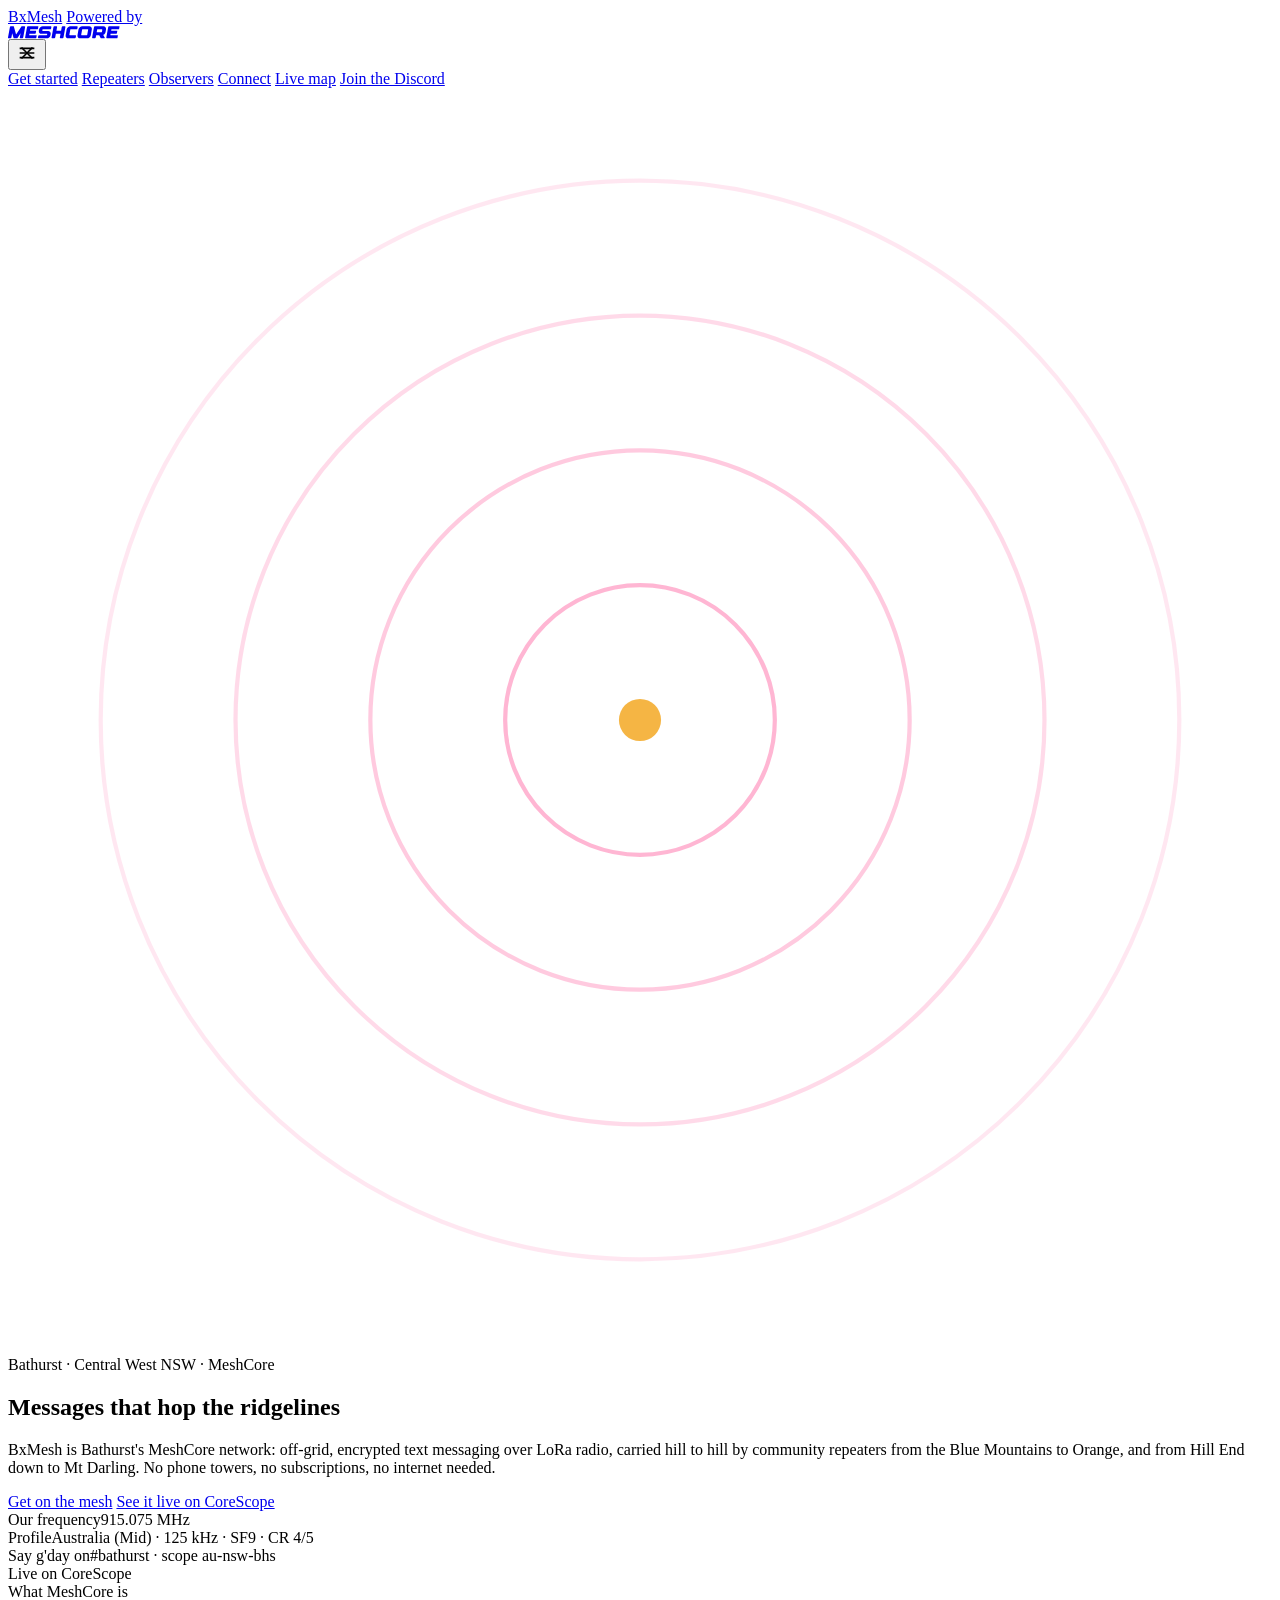
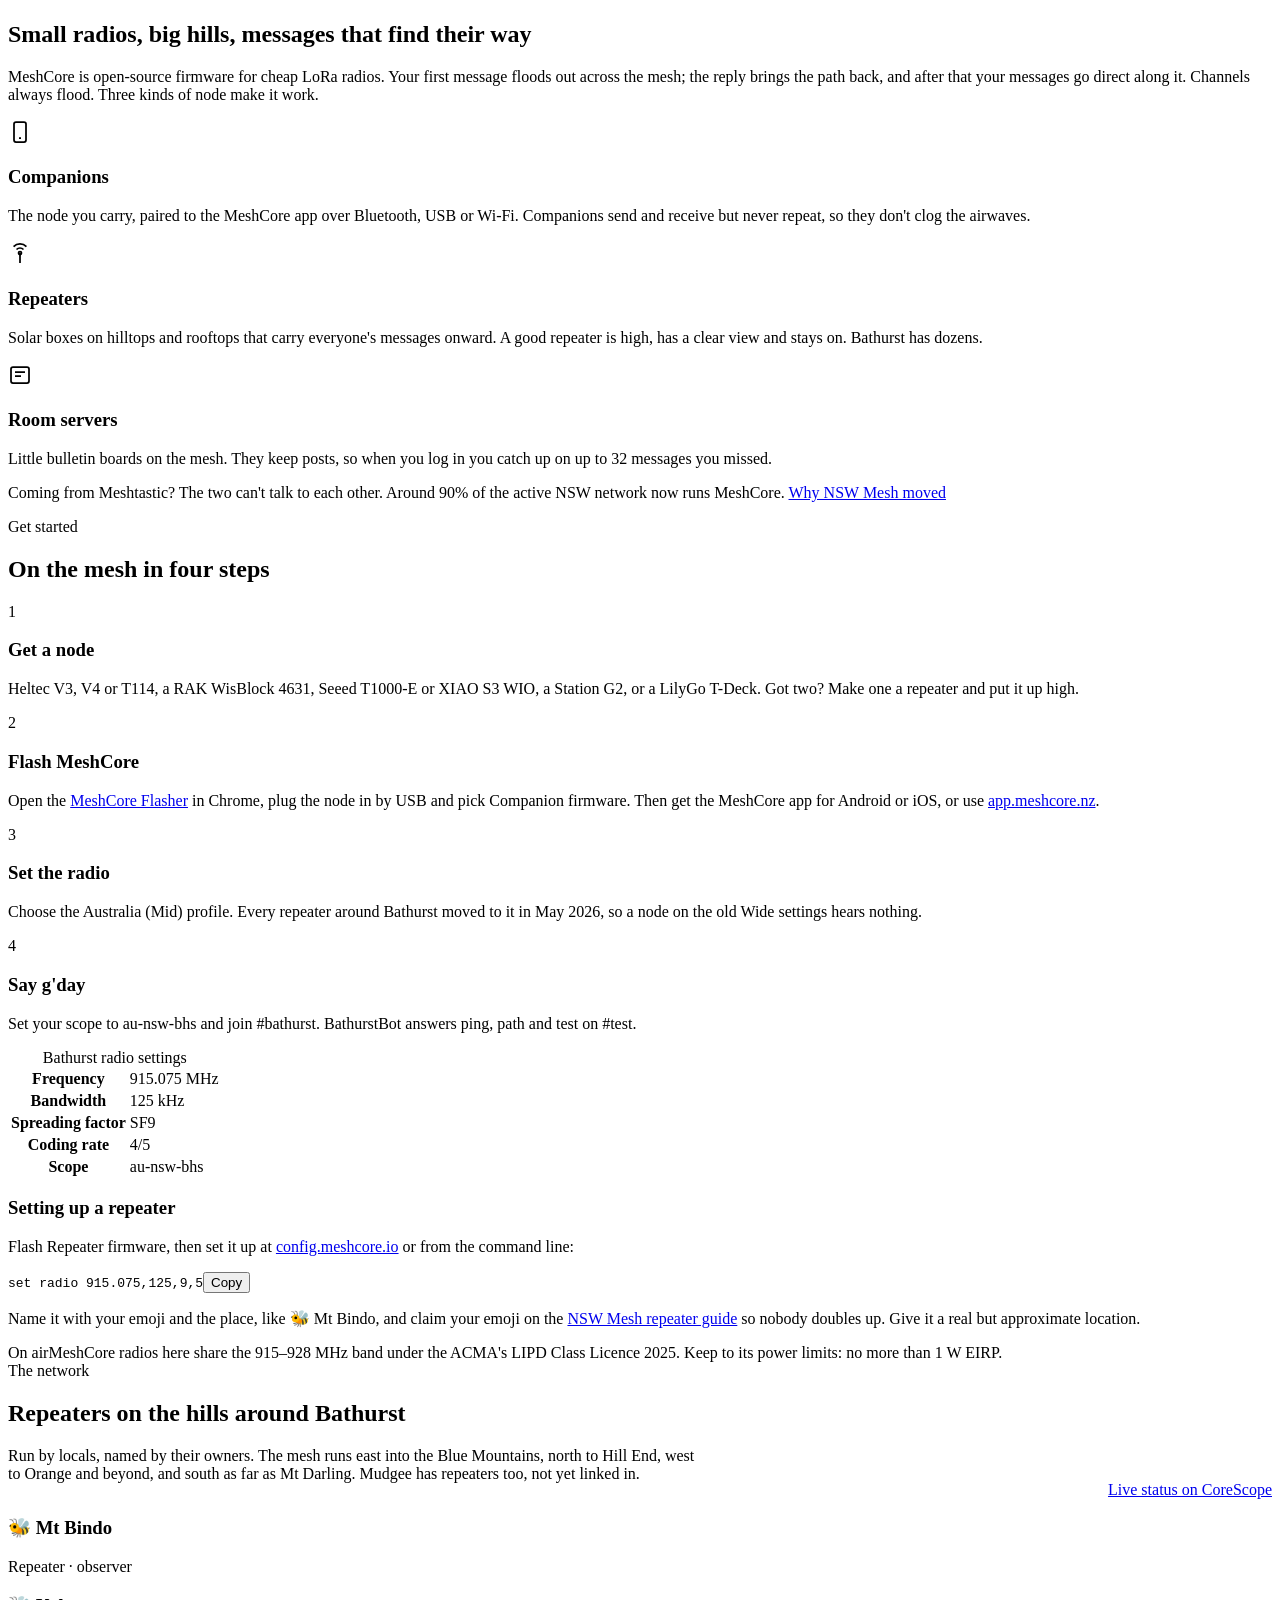
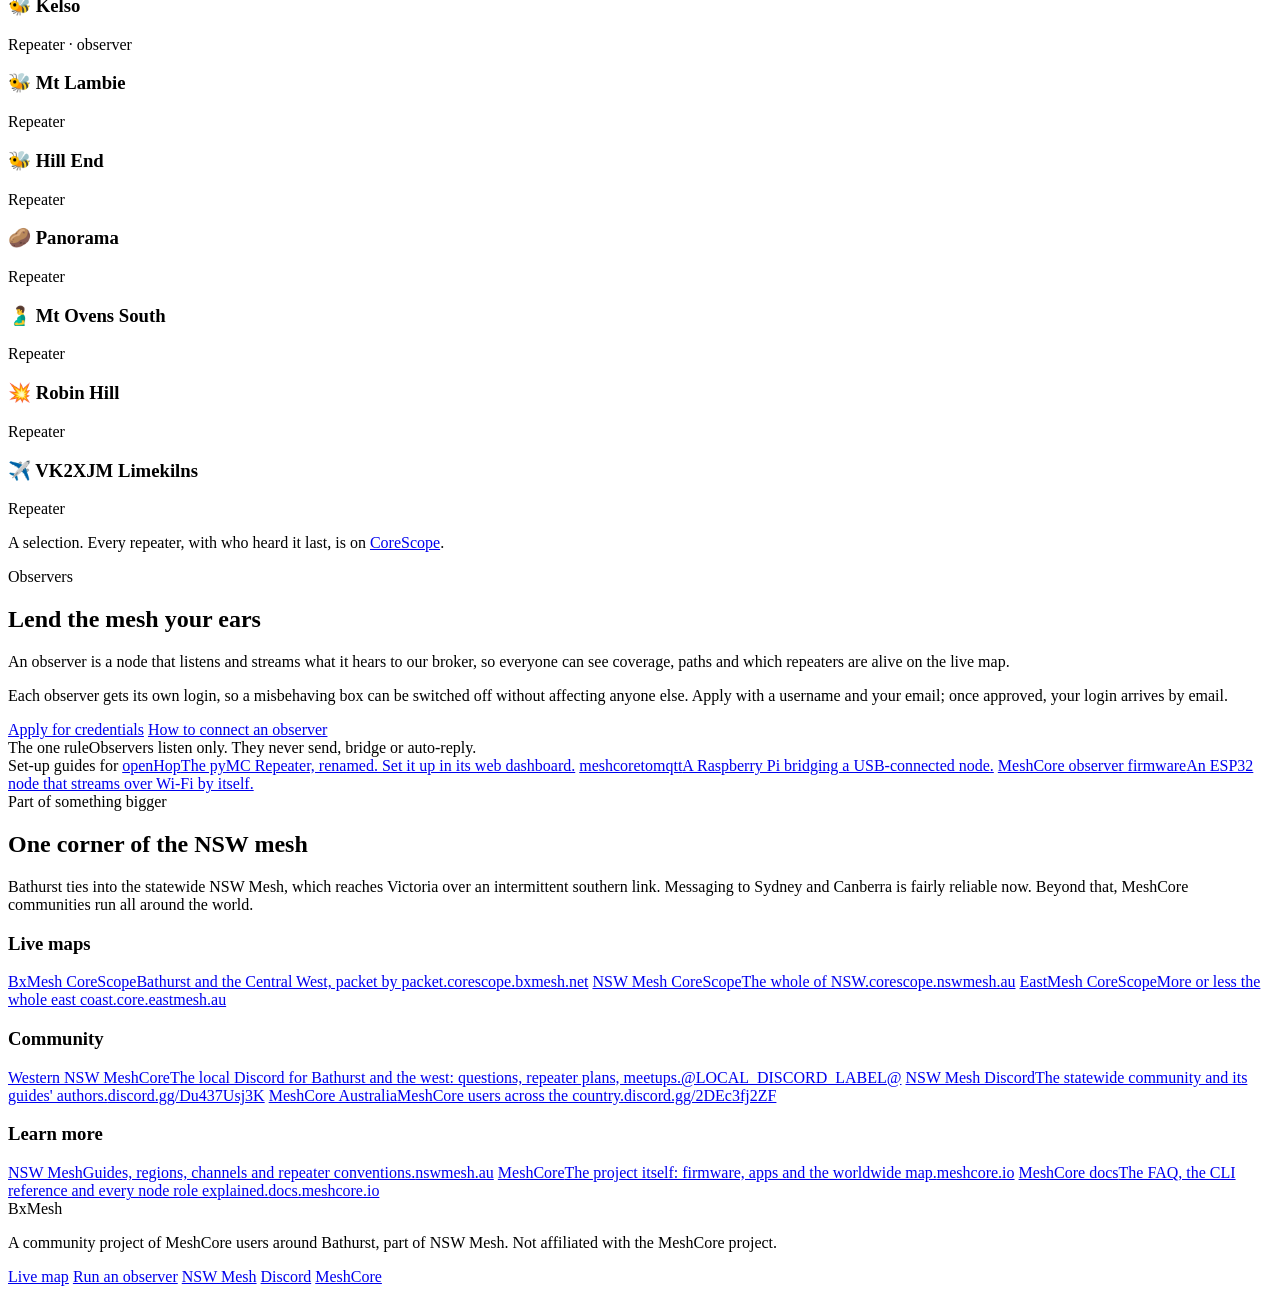
==== site/public/index.html @ 32fcd96a "site, observers: moved from zindello/cluster (sites/bxmesh, sites/observers) as they are" ====
<!doctype html>
<html lang="en-AU" class="no-js">
<head>
<meta charset="utf-8">
<meta name="viewport" content="width=device-width, initial-scale=1, viewport-fit=cover">
<title>BxMesh · Bathurst's MeshCore network</title>
<meta name="description" content="BxMesh is Bathurst's MeshCore network: off-grid, encrypted text messaging over LoRa radio, carried hill to hill by community repeaters across the Central West of NSW.">
<meta name="theme-color" content="#0b1220">
<link rel="icon" href="/favicon.svg" type="image/svg+xml">
<link rel="preload" href="/fonts/BricolageGrotesque-latin.woff2" as="font" type="font/woff2" crossorigin>
<link rel="preload" href="/fonts/InstrumentSans-latin.woff2" as="font" type="font/woff2" crossorigin>
<link rel="stylesheet" href="/styles.css">
<script>document.documentElement.classList.remove('no-js');</script>
</head>
<body>

<header class="site-header night">
  <div class="wrap header-row">
    <div class="title-line">
      <a class="brand" href="/"><span>Bx</span>Mesh</a>
      <a class="powered" href="https://meshcore.io"><span>Powered by</span><svg viewBox="0 0 134 15" width="112" height="13" role="img" aria-label="MeshCore" style="fill-rule:evenodd;clip-rule:evenodd;stroke-linejoin:round;stroke-miterlimit:2;display:block;"><title>MeshCore</title><path d="M3.277,0.053C2.829,0.053 2.401,0.41 2.321,0.851L0.013,13.623C-0.067,14.064 0.232,14.421 0.681,14.421L3.13,14.421C3.578,14.421 4.006,14.064 4.086,13.623L5.004,8.54L6.684,13.957C6.766,14.239 7.02,14.421 7.337,14.421L10.58,14.421C10.897,14.421 11.217,14.239 11.401,13.957L15.043,8.513L14.119,13.623C14.038,14.064 14.338,14.421 14.787,14.421L17.236,14.421C17.684,14.421 18.112,14.064 18.192,13.623L20.5,0.851C20.582,0.41 20.283,0.053 19.834,0.053L16.69,0.053C16.373,0.053 16.053,0.235 15.87,0.517L9.897,9.473C9.803,9.616 9.578,9.578 9.528,9.41L7.074,0.517C6.992,0.235 6.738,0.053 6.421,0.053L3.277,0.053Z" style="fill:currentColor;fill-rule:nonzero;"></path><path d="M21.146,14.421C21.146,14.421 33.257,14.421 33.257,14.421C33.526,14.421 33.784,14.205 33.831,13.942L34.337,11.128C34.385,10.863 34.206,10.649 33.936,10.649L25.519,10.649C25.429,10.649 25.37,10.576 25.385,10.488L25.635,9.105C25.65,9.017 25.736,8.944 25.826,8.944L32.596,8.944C32.865,8.944 33.123,8.728 33.171,8.465L33.621,5.974C33.669,5.709 33.49,5.495 33.221,5.495L26.45,5.495C26.361,5.495 26.301,5.423 26.317,5.335L26.584,3.852C26.599,3.764 26.685,3.691 26.775,3.691L35.192,3.691C35.462,3.691 35.719,3.476 35.767,3.21L36.258,0.498C36.306,0.235 36.126,0.019 35.857,0.019L23.746,0.019C23.297,0.019 22.867,0.378 22.788,0.819L20.474,13.621C20.396,14.062 20.695,14.421 21.146,14.421Z" style="fill:currentColor;fill-rule:nonzero;"></path><path d="M45.926,14.419L45.926,14.421L46.346,14.421C48.453,14.421 50.465,12.742 50.839,10.67L51.081,9.327C51.456,7.256 50.05,5.576 47.943,5.576L41.455,5.576C41.186,5.576 41.007,5.363 41.054,5.097L41.218,4.192C41.266,3.927 41.524,3.713 41.793,3.713L50.569,3.713C51.018,3.713 51.446,3.356 51.526,2.915L51.9,0.85C51.98,0.407 51.68,0.05 51.232,0.05L41.638,0.05C39.531,0.05 37.519,1.73 37.145,3.801L36.88,5.267C36.505,7.339 37.91,9.018 40.018,9.018L46.506,9.018C46.775,9.018 46.954,9.231 46.907,9.497L46.785,10.176C46.737,10.441 46.479,10.655 46.21,10.655L37.189,10.655C36.741,10.655 36.313,11.012 36.233,11.453L35.841,13.621C35.761,14.062 36.061,14.419 36.51,14.419L45.926,14.419Z" style="fill:currentColor;fill-rule:nonzero;"></path><path d="M68.008,0.046C68.008,0.046 65.296,0.046 65.296,0.046C64.847,0.046 64.42,0.403 64.34,0.844L63.532,5.31C63.517,5.398 63.431,5.469 63.341,5.469L58.085,5.469C57.995,5.469 57.936,5.398 57.951,5.31L58.758,0.844C58.837,0.403 58.539,0.046 58.09,0.046L55.378,0.046C54.93,0.046 54.502,0.403 54.422,0.844L52.112,13.623C52.032,14.064 52.331,14.421 52.78,14.421L55.492,14.421C55.941,14.421 56.369,14.064 56.449,13.623L57.272,9.074C57.287,8.986 57.373,8.914 57.462,8.914L62.719,8.914C62.809,8.914 62.868,8.985 62.853,9.074L62.032,13.623C61.952,14.064 62.252,14.421 62.7,14.421L65.413,14.421C65.861,14.421 66.289,14.064 66.369,13.623L68.678,0.844C68.755,0.403 68.457,0.046 68.008,0.046Z" style="fill:currentColor;fill-rule:nonzero;"></path><path d="M72.099,14.421C72.099,14.421 80.066,14.421 80.066,14.421C80.515,14.421 80.943,14.064 81.022,13.623L81.414,11.453C81.494,11.012 81.194,10.655 80.746,10.655L73.828,10.655C73.559,10.655 73.38,10.441 73.427,10.176L74.51,4.215C74.558,3.951 74.815,3.736 75.082,3.736L82,3.736C82.448,3.736 82.876,3.379 82.956,2.938L83.34,0.817C83.42,0.376 83.12,0.019 82.672,0.019L74.724,0.019C72.622,0.019 70.614,1.691 70.236,3.757L68.965,10.665C68.587,12.738 69.99,14.421 72.099,14.421Z" style="fill:currentColor;fill-rule:nonzero;"></path><path d="M97.176,-0C97.176,0 88.882,0 88.882,0C86.775,0 84.763,1.68 84.389,3.751L83.139,10.67C82.765,12.741 84.169,14.421 86.277,14.421L94.571,14.421C96.678,14.421 98.69,12.741 99.064,10.67L100.314,3.751C100.689,1.68 99.284,-0 97.176,-0ZM94.798,10.178C94.75,10.443 94.492,10.657 94.223,10.657L87.978,10.657C87.709,10.657 87.529,10.443 87.577,10.178L88.659,4.192C88.707,3.927 88.964,3.713 89.234,3.713L95.477,3.713C95.747,3.713 95.926,3.927 95.878,4.192L94.798,10.178Z" style="fill:currentColor;fill-rule:nonzero;"></path><path d="M101.284,14.421L103.995,14.421C104.443,14.421 104.871,14.065 104.951,13.624L105.43,10.97C105.446,10.882 105.531,10.81 105.621,10.81L108.902,10.806C109.064,10.806 109.2,10.886 109.267,11.018L110.813,14.035C110.992,14.392 111.319,14.434 112.303,14.419C112.88,14.426 113.756,14.382 115.169,14.382C115.623,14.382 115.902,13.907 115.678,13.51L113.989,10.569C113.945,10.491 113.993,10.386 114.086,10.34C115.39,9.707 116.423,8.477 116.681,7.055L117.27,3.785C117.646,1.713 116.242,0.033 114.134,0.033L103.884,0.033C103.436,0.033 103.008,0.39 102.928,0.831L100.616,13.623C100.536,14.064 100.836,14.421 101.284,14.421L101.284,14.421ZM106.73,3.791C106.745,3.703 106.831,3.631 106.921,3.631L112.225,3.631C112.626,3.631 112.891,3.949 112.821,4.343L112.431,6.494C112.359,6.885 111.979,7.204 111.58,7.204L106.276,7.204C106.186,7.204 106.127,7.133 106.142,7.043L106.73,3.791Z" style="fill:currentColor;fill-rule:nonzero;"></path><path d="M118.277,14.421C118.277,14.421 130.388,14.421 130.388,14.421C130.657,14.421 130.915,14.205 130.963,13.942L131.468,11.128C131.516,10.863 131.337,10.649 131.068,10.649L122.65,10.649C122.56,10.649 122.501,10.576 122.516,10.488L122.766,9.105C122.781,9.017 122.867,8.944 122.957,8.944L129.728,8.944C129.997,8.944 130.254,8.728 130.302,8.465L130.753,5.974C130.801,5.709 130.621,5.495 130.352,5.495L123.581,5.495C123.492,5.495 123.432,5.423 123.448,5.335L123.715,3.852C123.73,3.764 123.816,3.691 123.906,3.691L132.324,3.691C132.593,3.691 132.851,3.476 132.898,3.21L133.389,0.498C133.437,0.235 133.257,0.019 132.988,0.019L120.877,0.019C120.428,0.019 119.999,0.378 119.919,0.819L117.605,13.621C117.527,14.062 117.827,14.421 118.277,14.421Z" style="fill:currentColor;fill-rule:nonzero;"></path></svg></a>
    </div>
    <button class="menu-btn" type="button" aria-expanded="false" aria-controls="site-nav" aria-label="Menu">
      <svg aria-hidden="true" width="22" height="22" viewBox="0 0 24 24" fill="none" stroke="currentColor" stroke-width="1.75"><path class="m-open" d="M4 7h16M4 12h16M4 17h16"/><path class="m-close" d="M6 6l12 12M18 6L6 18"/></svg>
    </button>
    <nav id="site-nav" class="site-nav" aria-label="Main">
      <a href="#start">Get started</a>
      <a href="#repeaters">Repeaters</a>
      <a href="#observers">Observers</a>
      <a href="/connect/">Connect</a>
      <a href="https://corescope.bxmesh.net">Live map</a>
      <a class="btn btn-primary" href="@LOCAL_DISCORD@">Join the Discord</a>
    </nav>
  </div>
</header>

<main>
<section class="hero night" aria-labelledby="hero-title">
  <svg class="ripple" aria-hidden="true" viewBox="0 0 600 600">
    <circle cx="300" cy="300" r="64" fill="none" stroke="#ff7ab0" stroke-width="2" opacity="0.55"/>
    <circle cx="300" cy="300" r="128" fill="none" stroke="#ff7ab0" stroke-width="2" opacity="0.4"/>
    <circle cx="300" cy="300" r="192" fill="none" stroke="#ff7ab0" stroke-width="2" opacity="0.28"/>
    <circle cx="300" cy="300" r="256" fill="none" stroke="#ff7ab0" stroke-width="2" opacity="0.18"/>
    <circle cx="300" cy="300" r="10" fill="#f5b544"/>
  </svg>
  <div class="wrap">
    <span class="label">Bathurst · Central West NSW · MeshCore</span>
    <h1 id="hero-title">Messages that hop the ridgelines</h1>
    <p class="lede">BxMesh is Bathurst's MeshCore network: off-grid, encrypted text messaging over LoRa radio, carried hill to hill by community repeaters from the Blue Mountains to Orange, and from Hill End down to Mt Darling. No phone towers, no subscriptions, no internet needed.</p>
    <div class="btns">
      <a class="btn btn-primary" href="#start">Get on the mesh</a>
      <a class="btn btn-ghost" href="https://corescope.bxmesh.net">See it live on CoreScope</a>
    </div>
    <div class="radio">
      <div><span class="label">Our frequency</span><span class="freq">915.075 MHz</span></div>
      <div><span class="label">Profile</span><span class="val">Australia (Mid) · 125 kHz · SF9 · CR 4/5</span></div>
      <div><span class="label">Say g'day on</span><span class="val">#bathurst · scope au-nsw-bhs</span></div>
      <span class="pill">Live on CoreScope</span>
    </div>
  </div>
</section>

<section class="sec" aria-labelledby="what-title">
  <div class="wrap stack">
    <div class="intro">
      <span class="label">What MeshCore is</span>
      <h2 id="what-title">Small radios, big hills, messages that find their way</h2>
      <p class="lede">MeshCore is open-source firmware for cheap LoRa radios. Your first message floods out across the mesh; the reply brings the path back, and after that your messages go direct along it. Channels always flood. Three kinds of node make it work.</p>
    </div>
    <div class="g3">
      <article class="card">
        <svg aria-hidden="true" width="24" height="24" viewBox="0 0 24 24" fill="none" stroke="currentColor" stroke-width="1.75"><rect x="6" y="2" width="12" height="20" rx="2"/><path d="M11 18h2"/></svg>
        <h3>Companions</h3>
        <p>The node you carry, paired to the MeshCore app over Bluetooth, USB or Wi-Fi. Companions send and receive but never repeat, so they don't clog the airwaves.</p>
      </article>
      <article class="card">
        <svg aria-hidden="true" width="24" height="24" viewBox="0 0 24 24" fill="none" stroke="currentColor" stroke-width="1.75"><path d="M12 12v10"/><path d="M8.5 8.5a5 5 0 0 1 7 0"/><path d="M5.6 5.6a9 9 0 0 1 12.8 0"/><circle cx="12" cy="12" r="1.5"/></svg>
        <h3>Repeaters</h3>
        <p>Solar boxes on hilltops and rooftops that carry everyone's messages onward. A good repeater is high, has a clear view and stays on. Bathurst has dozens.</p>
      </article>
      <article class="card">
        <svg aria-hidden="true" width="24" height="24" viewBox="0 0 24 24" fill="none" stroke="currentColor" stroke-width="1.75"><rect x="3" y="4" width="18" height="16" rx="2"/><path d="M7 9h10M7 13h6"/></svg>
        <h3>Room servers</h3>
        <p>Little bulletin boards on the mesh. They keep posts, so when you log in you catch up on up to 32 messages you missed.</p>
      </article>
    </div>
    <p class="small">Coming from Meshtastic? The two can't talk to each other. Around 90% of the active NSW network now runs MeshCore. <a href="https://nswmesh.au/getting-started">Why NSW Mesh moved</a></p>
  </div>
</section>

<section id="start" class="sec alt" aria-labelledby="start-title">
  <div class="wrap stack">
    <div class="intro">
      <span class="label">Get started</span>
      <h2 id="start-title">On the mesh in four steps</h2>
    </div>
    <ol class="g4" style="list-style: none; margin: 0; padding: 0;">
      <li class="step">
        <span class="step-n" aria-hidden="true">1</span>
        <h3>Get a node</h3>
        <p>Heltec V3, V4 or T114, a RAK WisBlock 4631, Seeed T1000-E or XIAO S3 WIO, a Station G2, or a LilyGo T-Deck. Got two? Make one a repeater and put it up high.</p>
      </li>
      <li class="step">
        <span class="step-n" aria-hidden="true">2</span>
        <h3>Flash MeshCore</h3>
        <p>Open the <a href="https://flasher.meshcore.io">MeshCore Flasher</a> in Chrome, plug the node in by USB and pick Companion firmware. Then get the MeshCore app for Android or iOS, or use <a href="https://app.meshcore.nz">app.meshcore.nz</a>.</p>
      </li>
      <li class="step">
        <span class="step-n" aria-hidden="true">3</span>
        <h3>Set the radio</h3>
        <p>Choose the Australia (Mid) profile. Every repeater around Bathurst moved to it in May 2026, so a node on the old Wide settings hears nothing.</p>
      </li>
      <li class="step">
        <span class="step-n" aria-hidden="true">4</span>
        <h3>Say g'day</h3>
        <p>Set your scope to <span class="mono">au-nsw-bhs</span> and join <span class="mono">#bathurst</span>. BathurstBot answers <span class="mono">ping</span>, <span class="mono">path</span> and <span class="mono">test</span> on #test.</p>
      </li>
    </ol>
    <div class="g2" style="align-items: start;">
      <table class="spec">
        <caption>Bathurst radio settings</caption>
        <tr><th scope="row">Frequency</th><td>915.075 MHz</td></tr>
        <tr><th scope="row">Bandwidth</th><td>125 kHz</td></tr>
        <tr><th scope="row">Spreading factor</th><td>SF9</td></tr>
        <tr><th scope="row">Coding rate</th><td>4/5</td></tr>
        <tr><th scope="row">Scope</th><td>au-nsw-bhs</td></tr>
      </table>
      <div class="stack" style="gap: 16px;">
        <h3>Setting up a repeater</h3>
        <p>Flash Repeater firmware, then set it up at <a href="https://config.meshcore.io">config.meshcore.io</a> or from the command line:</p>
        <div class="cli"><code id="radio-cmd">set radio 915.075,125,9,5</code><button type="button" data-copy="radio-cmd">Copy</button></div>
        <p>Name it with your emoji and the place, like <span style="color: var(--ink);">🐝 Mt Bindo</span>, and claim your emoji on the <a href="https://nswmesh.au/meshcore/repeaters">NSW Mesh repeater guide</a> so nobody doubles up. Give it a real but approximate location.</p>
        <div class="callout air"><span class="label">On air</span>MeshCore radios here share the 915–928 MHz band under the ACMA's LIPD Class Licence 2025. Keep to its power limits: no more than 1 W EIRP.</div>
      </div>
    </div>
  </div>
</section>

<section id="repeaters" class="sec" aria-labelledby="rep-title">
  <div class="wrap stack">
    <div style="display: flex; justify-content: space-between; align-items: flex-end; gap: 24px; flex-wrap: wrap;">
      <div class="intro" style="max-width: 700px;">
        <span class="label">The network</span>
        <h2 id="rep-title">Repeaters on the hills around Bathurst</h2>
        <p>Run by locals, named by their owners. The mesh runs east into the Blue Mountains, north to Hill End, west to Orange and beyond, and south as far as Mt Darling. Mudgee has repeaters too, not yet linked in.</p>
      </div>
      <a class="btn btn-ghost" href="https://corescope.bxmesh.net">Live status on CoreScope</a>
    </div>
    <ul class="g4" style="list-style: none; margin: 0; padding: 0;">
      <li class="card node"><h3>🐝 Mt Bindo</h3><span class="mono">Repeater · observer</span></li>
      <li class="card node"><h3>🐝 Kelso</h3><span class="mono">Repeater · observer</span></li>
      <li class="card node"><h3>🐝 Mt Lambie</h3><span class="mono">Repeater</span></li>
      <li class="card node"><h3>🐝 Hill End</h3><span class="mono">Repeater</span></li>
      <li class="card node"><h3>🥔 Panorama</h3><span class="mono">Repeater</span></li>
      <li class="card node"><h3>🫃 Mt Ovens South</h3><span class="mono">Repeater</span></li>
      <li class="card node"><h3>💥 Robin Hill</h3><span class="mono">Repeater</span></li>
      <li class="card node"><h3>✈️ VK2XJM Limekilns</h3><span class="mono">Repeater</span></li>
    </ul>
    <p class="small">A selection. Every repeater, with who heard it last, is on <a href="https://corescope.bxmesh.net">CoreScope</a>.</p>
  </div>
</section>

<section id="observers" class="observers night" aria-labelledby="obs-title">
  <div class="wrap g2">
    <div>
      <span class="label">Observers</span>
      <h2 id="obs-title">Lend the mesh your ears</h2>
      <p>An observer is a node that listens and streams what it hears to our broker, so everyone can see coverage, paths and which repeaters are alive on the live map.</p>
      <p>Each observer gets its own login, so a misbehaving box can be switched off without affecting anyone else. Apply with a username and your email; once approved, your login arrives by email.</p>
      <div class="btns">
        <a class="btn btn-primary" href="https://observers.bxmesh.net">Apply for credentials</a>
        <a class="btn btn-ghost" href="/connect/">How to connect an observer</a>
      </div>
      <div class="callout"><span class="label">The one rule</span>Observers listen only. They never send, bridge or auto-reply.</div>
    </div>
    <div class="clients">
      <span class="label">Set-up guides for</span>
      <a class="card" href="/connect/#openhop"><span class="card-t">openHop</span><span>The pyMC Repeater, renamed. Set it up in its web dashboard.</span></a>
      <a class="card" href="/connect/#meshcoretomqtt"><span class="card-t">meshcoretomqtt</span><span>A Raspberry Pi bridging a USB-connected node.</span></a>
      <a class="card" href="/connect/#observer-firmware"><span class="card-t">MeshCore observer firmware</span><span>An ESP32 node that streams over Wi-Fi by itself.</span></a>
    </div>
  </div>
</section>

<section class="sec" aria-labelledby="more-title">
  <div class="wrap stack">
    <div class="intro">
      <span class="label">Part of something bigger</span>
      <h2 id="more-title">One corner of the NSW mesh</h2>
      <p>Bathurst ties into the statewide NSW Mesh, which reaches Victoria over an intermittent southern link. Messaging to Sydney and Canberra is fairly reliable now. Beyond that, MeshCore communities run all around the world.</p>
    </div>
    <div class="group">
      <h3 class="label">Live maps</h3>
      <div class="g3">
        <a class="card" href="https://corescope.bxmesh.net"><span class="card-t">BxMesh CoreScope</span><span>Bathurst and the Central West, packet by packet.</span><span class="mono">corescope.bxmesh.net</span></a>
        <a class="card" href="https://corescope.nswmesh.au"><span class="card-t">NSW Mesh CoreScope</span><span>The whole of NSW.</span><span class="mono">corescope.nswmesh.au</span></a>
        <a class="card" href="https://core.eastmesh.au"><span class="card-t">EastMesh CoreScope</span><span>More or less the whole east coast.</span><span class="mono">core.eastmesh.au</span></a>
      </div>
    </div>
    <div class="group">
      <h3 class="label">Community</h3>
      <div class="g3">
        <a class="card" href="@LOCAL_DISCORD@"><span class="card-t">Western NSW MeshCore</span><span>The local Discord for Bathurst and the west: questions, repeater plans, meetups.</span><span class="mono">@LOCAL_DISCORD_LABEL@</span></a>
        <a class="card" href="https://discord.gg/Du437Usj3K"><span class="card-t">NSW Mesh Discord</span><span>The statewide community and its guides' authors.</span><span class="mono">discord.gg/Du437Usj3K</span></a>
        <a class="card" href="https://discord.gg/2DEc3fj2ZF"><span class="card-t">MeshCore Australia</span><span>MeshCore users across the country.</span><span class="mono">discord.gg/2DEc3fj2ZF</span></a>
      </div>
    </div>
    <div class="group">
      <h3 class="label">Learn more</h3>
      <div class="g3">
        <a class="card" href="https://nswmesh.au"><span class="card-t">NSW Mesh</span><span>Guides, regions, channels and repeater conventions.</span><span class="mono">nswmesh.au</span></a>
        <a class="card" href="https://meshcore.io"><span class="card-t">MeshCore</span><span>The project itself: firmware, apps and the worldwide map.</span><span class="mono">meshcore.io</span></a>
        <a class="card" href="https://docs.meshcore.io"><span class="card-t">MeshCore docs</span><span>The FAQ, the CLI reference and every node role explained.</span><span class="mono">docs.meshcore.io</span></a>
      </div>
    </div>
  </div>
</section>
</main>

<footer class="site-footer night">
  <div class="wrap">
    <div>
      <span class="brand"><span>Bx</span>Mesh</span>
      <p>A community project of MeshCore users around Bathurst, part of NSW Mesh. Not affiliated with the MeshCore project.</p>
    </div>
    <nav aria-label="Footer">
      <a href="https://corescope.bxmesh.net">Live map</a>
      <a href="/connect/">Run an observer</a>
      <a href="https://nswmesh.au">NSW Mesh</a>
      <a href="@LOCAL_DISCORD@">Discord</a>
      <a href="https://meshcore.io">MeshCore</a>
    </nav>
  </div>
</footer>

<script>
  // Phone menu: a disclosure button. Escape, a link, a tap outside or
  // widening to desktop closes it; closing with Escape returns focus.
  (function () {
    var btn = document.querySelector('.menu-btn');
    var nav = document.getElementById('site-nav');
    var header = document.querySelector('.site-header');
    var phone = window.matchMedia('(max-width: 700px)');
    function isOpen() { return btn.getAttribute('aria-expanded') === 'true'; }
    function setOpen(open, returnFocus) {
      btn.setAttribute('aria-expanded', String(open));
      nav.classList.toggle('open', open);
      if (open) { var first = nav.querySelector('a'); if (first) first.focus(); }
      else if (returnFocus) { btn.focus(); }
    }
    btn.addEventListener('click', function () { setOpen(!isOpen(), false); });
    document.addEventListener('keydown', function (e) {
      if (e.key === 'Escape' && isOpen()) { setOpen(false, true); }
    });
    nav.addEventListener('click', function (e) { if (e.target.closest('a') && isOpen()) setOpen(false, false); });
    document.addEventListener('click', function (e) { if (isOpen() && !header.contains(e.target)) setOpen(false, false); });
    phone.addEventListener('change', function () { if (!phone.matches) setOpen(false, false); });
  })();

  // Copy buttons: the command stays selectable if the clipboard is refused.
  document.querySelectorAll('[data-copy]').forEach(function (btn) {
    btn.addEventListener('click', function () {
      var text = document.getElementById(btn.dataset.copy).textContent;
      navigator.clipboard.writeText(text).then(function () {
        btn.textContent = 'Copied';
        setTimeout(function () { btn.textContent = 'Copy'; }, 1500);
      }, function () {
        window.getSelection().selectAllChildren(document.getElementById(btn.dataset.copy));
      });
    });
  });
</script>
</body>
</html>
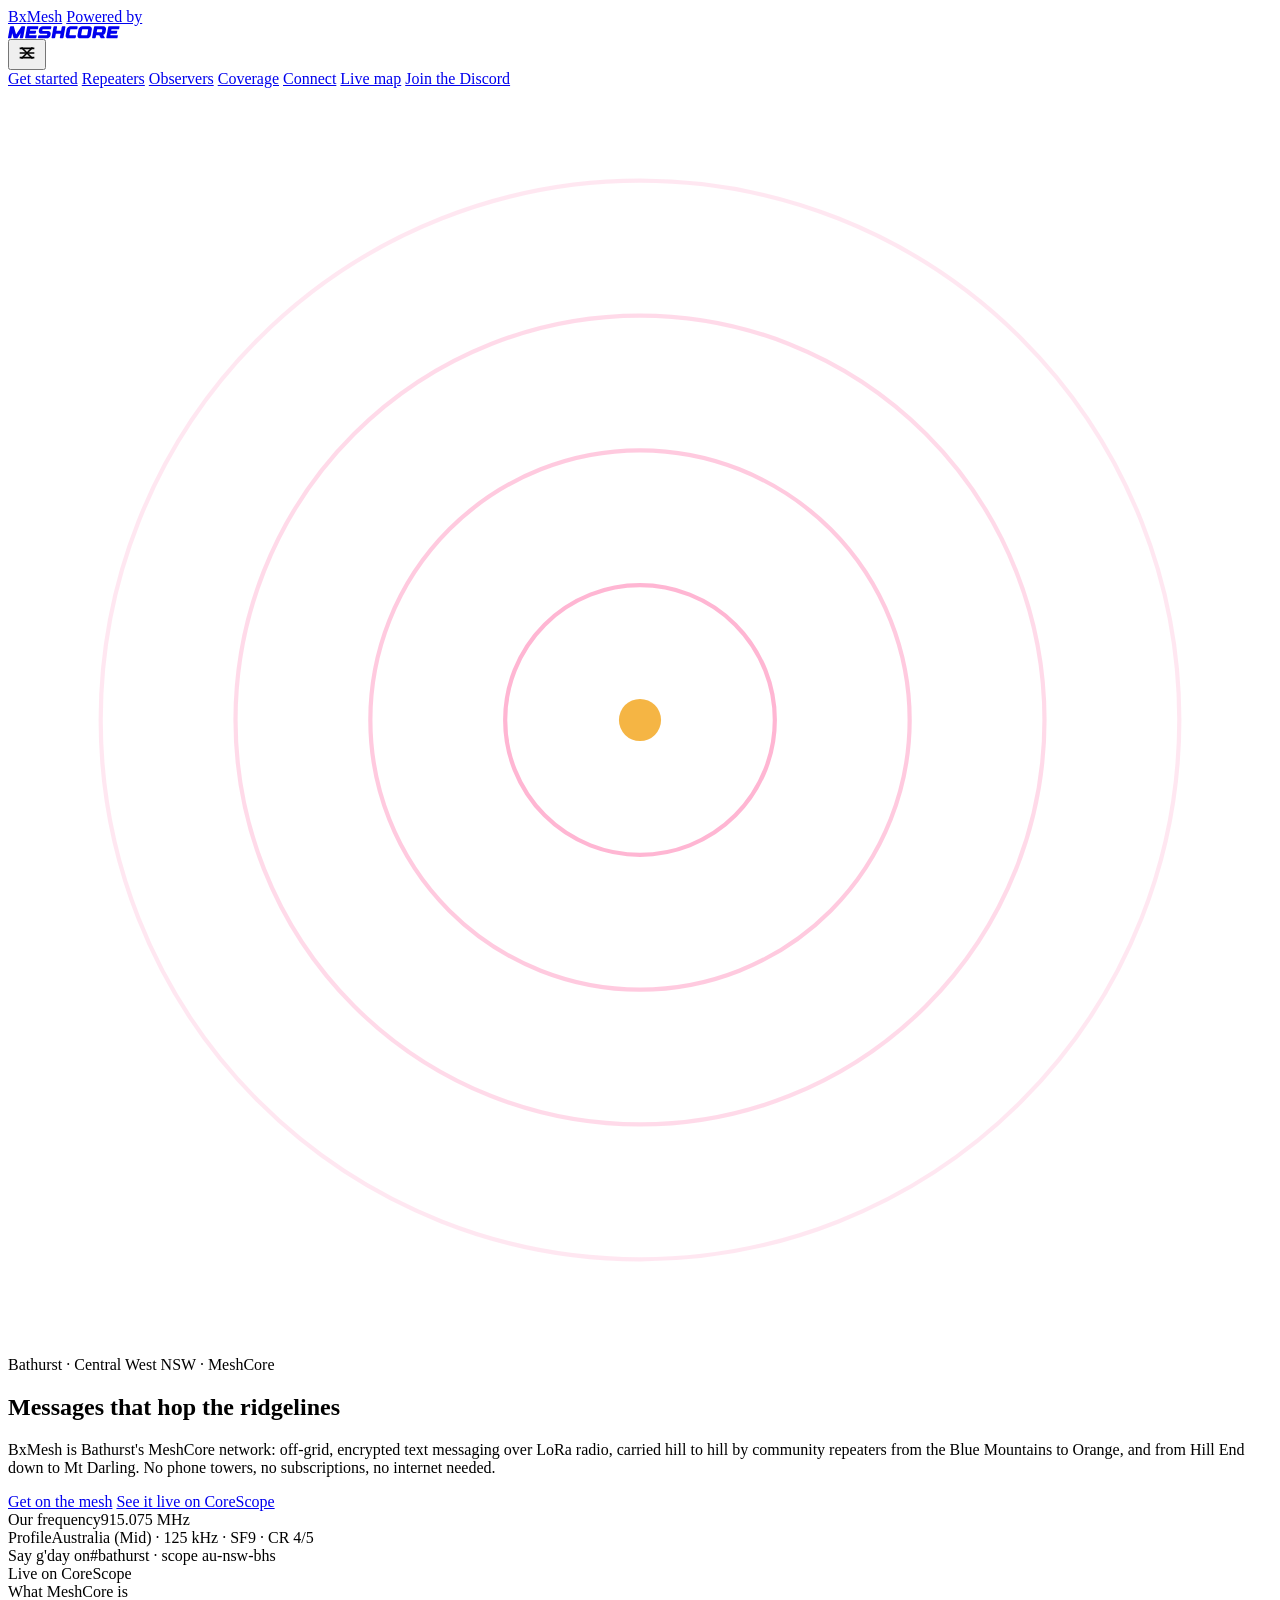
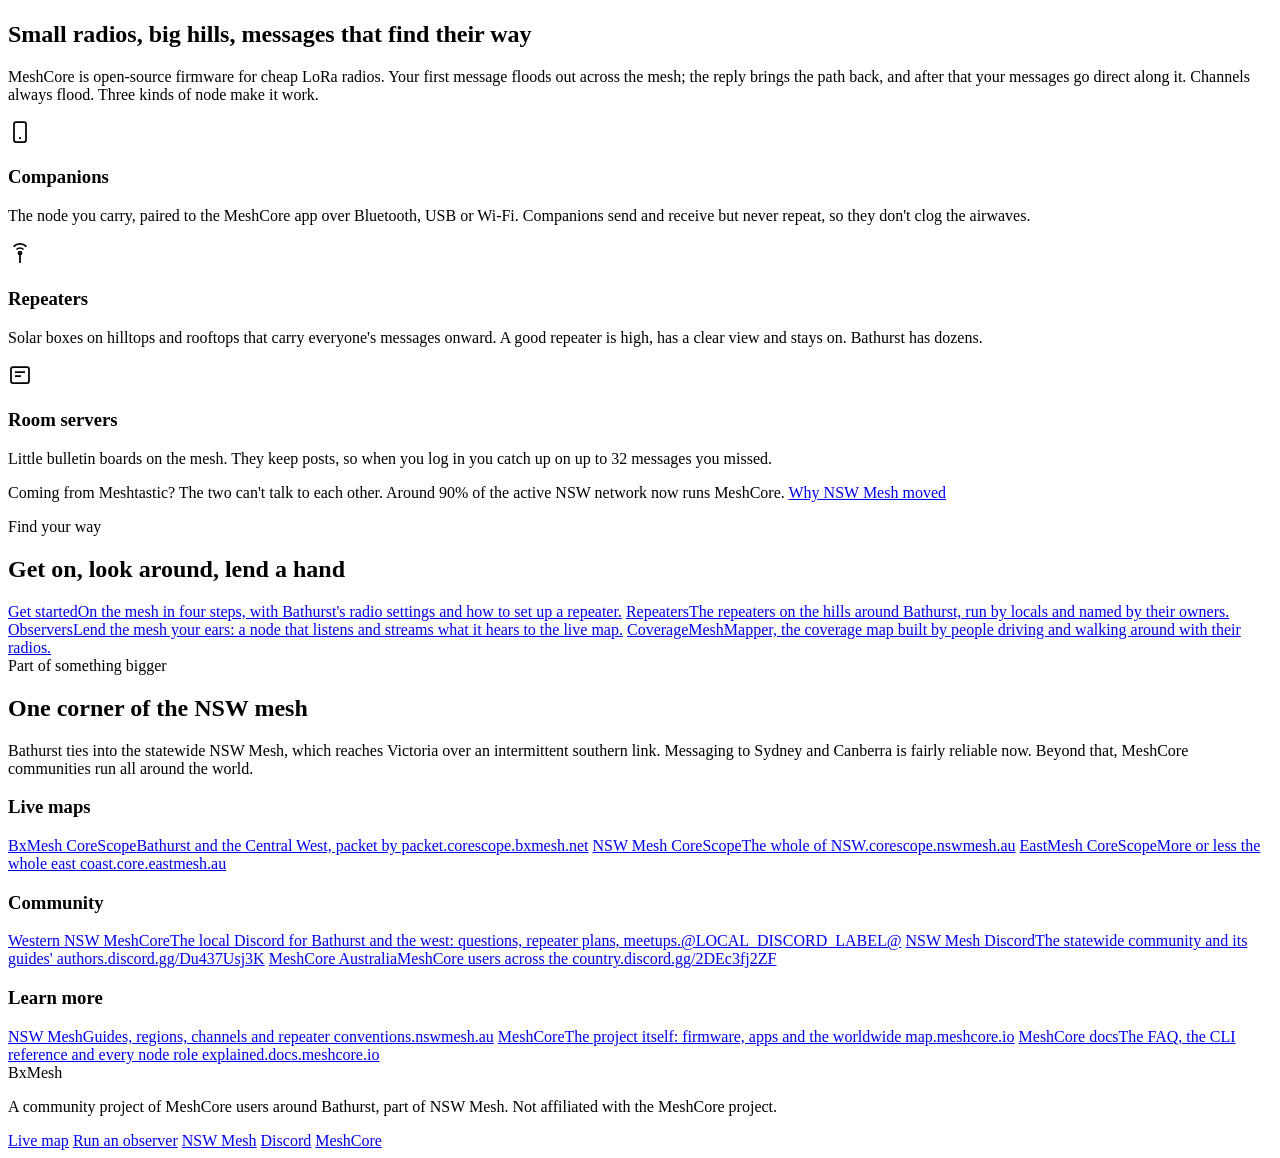
==== commit 76a093ff: "site: Get started, Repeaters and Observers on pages of their own, and a Coverage page for MeshMapper" ====
--- a/site/public/index.html
+++ b/site/public/index.html
@@ -6,7 +6,9 @@
 <title>BxMesh · Bathurst's MeshCore network</title>
 <meta name="description" content="BxMesh is Bathurst's MeshCore network: off-grid, encrypted text messaging over LoRa radio, carried hill to hill by community repeaters across the Central West of NSW.">
 <meta name="theme-color" content="#0b1220">
+<link rel="icon" href="/favicon.ico" sizes="32x32">
 <link rel="icon" href="/favicon.svg" type="image/svg+xml">
+<link rel="apple-touch-icon" href="/apple-touch-icon.png">
 <link rel="preload" href="/fonts/BricolageGrotesque-latin.woff2" as="font" type="font/woff2" crossorigin>
 <link rel="preload" href="/fonts/InstrumentSans-latin.woff2" as="font" type="font/woff2" crossorigin>
 <link rel="stylesheet" href="/styles.css">
@@ -24,9 +26,10 @@
       <svg aria-hidden="true" width="22" height="22" viewBox="0 0 24 24" fill="none" stroke="currentColor" stroke-width="1.75"><path class="m-open" d="M4 7h16M4 12h16M4 17h16"/><path class="m-close" d="M6 6l12 12M18 6L6 18"/></svg>
     </button>
     <nav id="site-nav" class="site-nav" aria-label="Main">
-      <a href="#start">Get started</a>
-      <a href="#repeaters">Repeaters</a>
-      <a href="#observers">Observers</a>
+      <a href="/start/">Get started</a>
+      <a href="/repeaters/">Repeaters</a>
+      <a href="/observers/">Observers</a>
+      <a href="/coverage/">Coverage</a>
       <a href="/connect/">Connect</a>
       <a href="https://corescope.bxmesh.net">Live map</a>
       <a class="btn btn-primary" href="@LOCAL_DISCORD@">Join the Discord</a>
@@ -48,7 +51,7 @@
     <h1 id="hero-title">Messages that hop the ridgelines</h1>
     <p class="lede">BxMesh is Bathurst's MeshCore network: off-grid, encrypted text messaging over LoRa radio, carried hill to hill by community repeaters from the Blue Mountains to Orange, and from Hill End down to Mt Darling. No phone towers, no subscriptions, no internet needed.</p>
     <div class="btns">
-      <a class="btn btn-primary" href="#start">Get on the mesh</a>
+      <a class="btn btn-primary" href="/start/">Get on the mesh</a>
       <a class="btn btn-ghost" href="https://corescope.bxmesh.net">See it live on CoreScope</a>
     </div>
     <div class="radio">
@@ -88,96 +91,17 @@
   </div>
 </section>
 
-<section id="start" class="sec alt" aria-labelledby="start-title">
+<section class="sec alt" aria-labelledby="next-title">
   <div class="wrap stack">
     <div class="intro">
-      <span class="label">Get started</span>
-      <h2 id="start-title">On the mesh in four steps</h2>
+      <span class="label">Find your way</span>
+      <h2 id="next-title">Get on, look around, lend a hand</h2>
     </div>
-    <ol class="g4" style="list-style: none; margin: 0; padding: 0;">
-      <li class="step">
-        <span class="step-n" aria-hidden="true">1</span>
-        <h3>Get a node</h3>
-        <p>Heltec V3, V4 or T114, a RAK WisBlock 4631, Seeed T1000-E or XIAO S3 WIO, a Station G2, or a LilyGo T-Deck. Got two? Make one a repeater and put it up high.</p>
-      </li>
-      <li class="step">
-        <span class="step-n" aria-hidden="true">2</span>
-        <h3>Flash MeshCore</h3>
-        <p>Open the <a href="https://flasher.meshcore.io">MeshCore Flasher</a> in Chrome, plug the node in by USB and pick Companion firmware. Then get the MeshCore app for Android or iOS, or use <a href="https://app.meshcore.nz">app.meshcore.nz</a>.</p>
-      </li>
-      <li class="step">
-        <span class="step-n" aria-hidden="true">3</span>
-        <h3>Set the radio</h3>
-        <p>Choose the Australia (Mid) profile. Every repeater around Bathurst moved to it in May 2026, so a node on the old Wide settings hears nothing.</p>
-      </li>
-      <li class="step">
-        <span class="step-n" aria-hidden="true">4</span>
-        <h3>Say g'day</h3>
-        <p>Set your scope to <span class="mono">au-nsw-bhs</span> and join <span class="mono">#bathurst</span>. BathurstBot answers <span class="mono">ping</span>, <span class="mono">path</span> and <span class="mono">test</span> on #test.</p>
-      </li>
-    </ol>
-    <div class="g2" style="align-items: start;">
-      <table class="spec">
-        <caption>Bathurst radio settings</caption>
-        <tr><th scope="row">Frequency</th><td>915.075 MHz</td></tr>
-        <tr><th scope="row">Bandwidth</th><td>125 kHz</td></tr>
-        <tr><th scope="row">Spreading factor</th><td>SF9</td></tr>
-        <tr><th scope="row">Coding rate</th><td>4/5</td></tr>
-        <tr><th scope="row">Scope</th><td>au-nsw-bhs</td></tr>
-      </table>
-      <div class="stack" style="gap: 16px;">
-        <h3>Setting up a repeater</h3>
-        <p>Flash Repeater firmware, then set it up at <a href="https://config.meshcore.io">config.meshcore.io</a> or from the command line:</p>
-        <div class="cli"><code id="radio-cmd">set radio 915.075,125,9,5</code><button type="button" data-copy="radio-cmd">Copy</button></div>
-        <p>Name it with your emoji and the place, like <span style="color: var(--ink);">🐝 Mt Bindo</span>, and claim your emoji on the <a href="https://nswmesh.au/meshcore/repeaters">NSW Mesh repeater guide</a> so nobody doubles up. Give it a real but approximate location.</p>
-        <div class="callout air"><span class="label">On air</span>MeshCore radios here share the 915–928 MHz band under the ACMA's LIPD Class Licence 2025. Keep to its power limits: no more than 1 W EIRP.</div>
-      </div>
-    </div>
-  </div>
-</section>
-
-<section id="repeaters" class="sec" aria-labelledby="rep-title">
-  <div class="wrap stack">
-    <div style="display: flex; justify-content: space-between; align-items: flex-end; gap: 24px; flex-wrap: wrap;">
-      <div class="intro" style="max-width: 700px;">
-        <span class="label">The network</span>
-        <h2 id="rep-title">Repeaters on the hills around Bathurst</h2>
-        <p>Run by locals, named by their owners. The mesh runs east into the Blue Mountains, north to Hill End, west to Orange and beyond, and south as far as Mt Darling. Mudgee has repeaters too, not yet linked in.</p>
-      </div>
-      <a class="btn btn-ghost" href="https://corescope.bxmesh.net">Live status on CoreScope</a>
-    </div>
-    <ul class="g4" style="list-style: none; margin: 0; padding: 0;">
-      <li class="card node"><h3>🐝 Mt Bindo</h3><span class="mono">Repeater · observer</span></li>
-      <li class="card node"><h3>🐝 Kelso</h3><span class="mono">Repeater · observer</span></li>
-      <li class="card node"><h3>🐝 Mt Lambie</h3><span class="mono">Repeater</span></li>
-      <li class="card node"><h3>🐝 Hill End</h3><span class="mono">Repeater</span></li>
-      <li class="card node"><h3>🥔 Panorama</h3><span class="mono">Repeater</span></li>
-      <li class="card node"><h3>🫃 Mt Ovens South</h3><span class="mono">Repeater</span></li>
-      <li class="card node"><h3>💥 Robin Hill</h3><span class="mono">Repeater</span></li>
-      <li class="card node"><h3>✈️ VK2XJM Limekilns</h3><span class="mono">Repeater</span></li>
-    </ul>
-    <p class="small">A selection. Every repeater, with who heard it last, is on <a href="https://corescope.bxmesh.net">CoreScope</a>.</p>
-  </div>
-</section>
-
-<section id="observers" class="observers night" aria-labelledby="obs-title">
-  <div class="wrap g2">
-    <div>
-      <span class="label">Observers</span>
-      <h2 id="obs-title">Lend the mesh your ears</h2>
-      <p>An observer is a node that listens and streams what it hears to our broker, so everyone can see coverage, paths and which repeaters are alive on the live map.</p>
-      <p>Each observer gets its own login, so a misbehaving box can be switched off without affecting anyone else. Apply with a username and your email; once approved, your login arrives by email.</p>
-      <div class="btns">
-        <a class="btn btn-primary" href="https://observers.bxmesh.net">Apply for credentials</a>
-        <a class="btn btn-ghost" href="/connect/">How to connect an observer</a>
-      </div>
-      <div class="callout"><span class="label">The one rule</span>Observers listen only. They never send, bridge or auto-reply.</div>
-    </div>
-    <div class="clients">
-      <span class="label">Set-up guides for</span>
-      <a class="card" href="/connect/#openhop"><span class="card-t">openHop</span><span>The pyMC Repeater, renamed. Set it up in its web dashboard.</span></a>
-      <a class="card" href="/connect/#meshcoretomqtt"><span class="card-t">meshcoretomqtt</span><span>A Raspberry Pi bridging a USB-connected node.</span></a>
-      <a class="card" href="/connect/#observer-firmware"><span class="card-t">MeshCore observer firmware</span><span>An ESP32 node that streams over Wi-Fi by itself.</span></a>
+    <div class="g4">
+      <a class="card" href="/start/"><span class="card-t">Get started</span><span>On the mesh in four steps, with Bathurst's radio settings and how to set up a repeater.</span></a>
+      <a class="card" href="/repeaters/"><span class="card-t">Repeaters</span><span>The repeaters on the hills around Bathurst, run by locals and named by their owners.</span></a>
+      <a class="card" href="/observers/"><span class="card-t">Observers</span><span>Lend the mesh your ears: a node that listens and streams what it hears to the live map.</span></a>
+      <a class="card" href="/coverage/"><span class="card-t">Coverage</span><span>MeshMapper, the coverage map built by people driving and walking around with their radios.</span></a>
     </div>
   </div>
 </section>
@@ -257,18 +181,6 @@
     phone.addEventListener('change', function () { if (!phone.matches) setOpen(false, false); });
   })();
 
-  // Copy buttons: the command stays selectable if the clipboard is refused.
-  document.querySelectorAll('[data-copy]').forEach(function (btn) {
-    btn.addEventListener('click', function () {
-      var text = document.getElementById(btn.dataset.copy).textContent;
-      navigator.clipboard.writeText(text).then(function () {
-        btn.textContent = 'Copied';
-        setTimeout(function () { btn.textContent = 'Copy'; }, 1500);
-      }, function () {
-        window.getSelection().selectAllChildren(document.getElementById(btn.dataset.copy));
-      });
-    });
-  });
 </script>
 </body>
 </html>
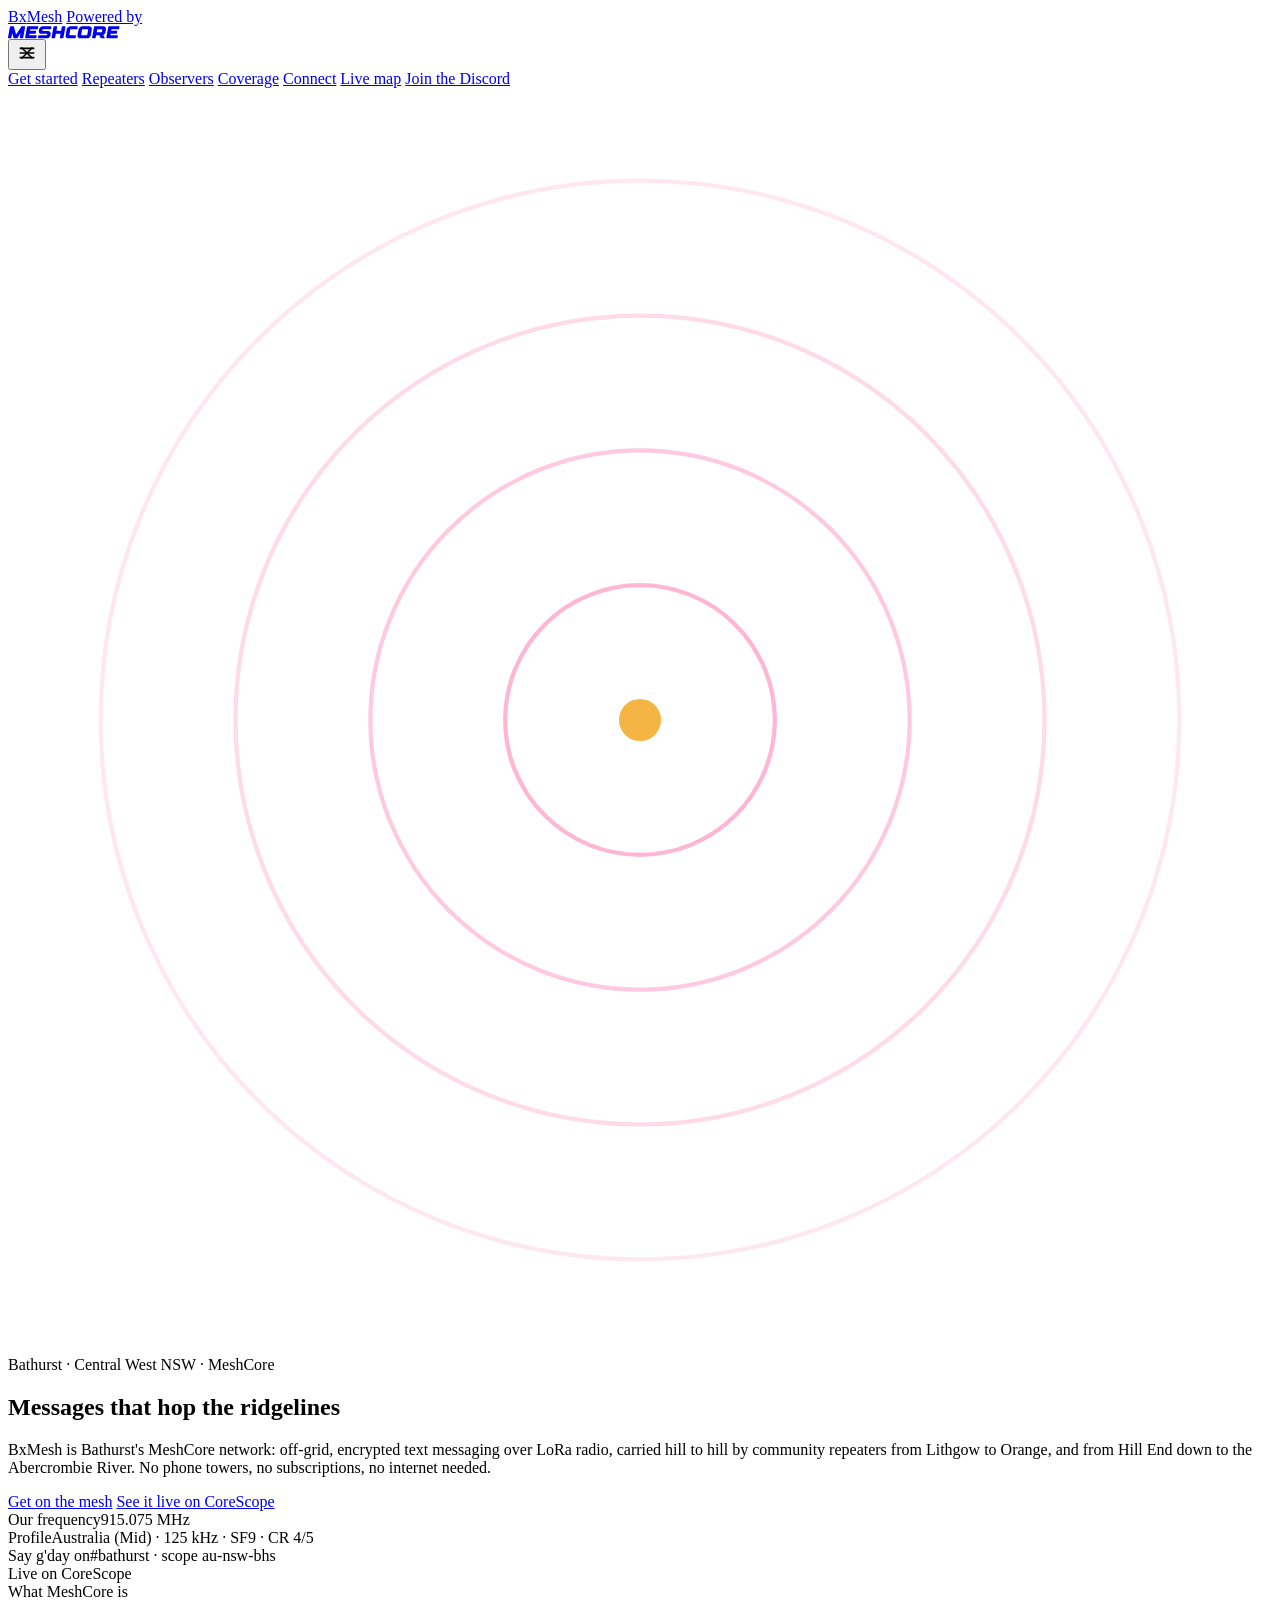
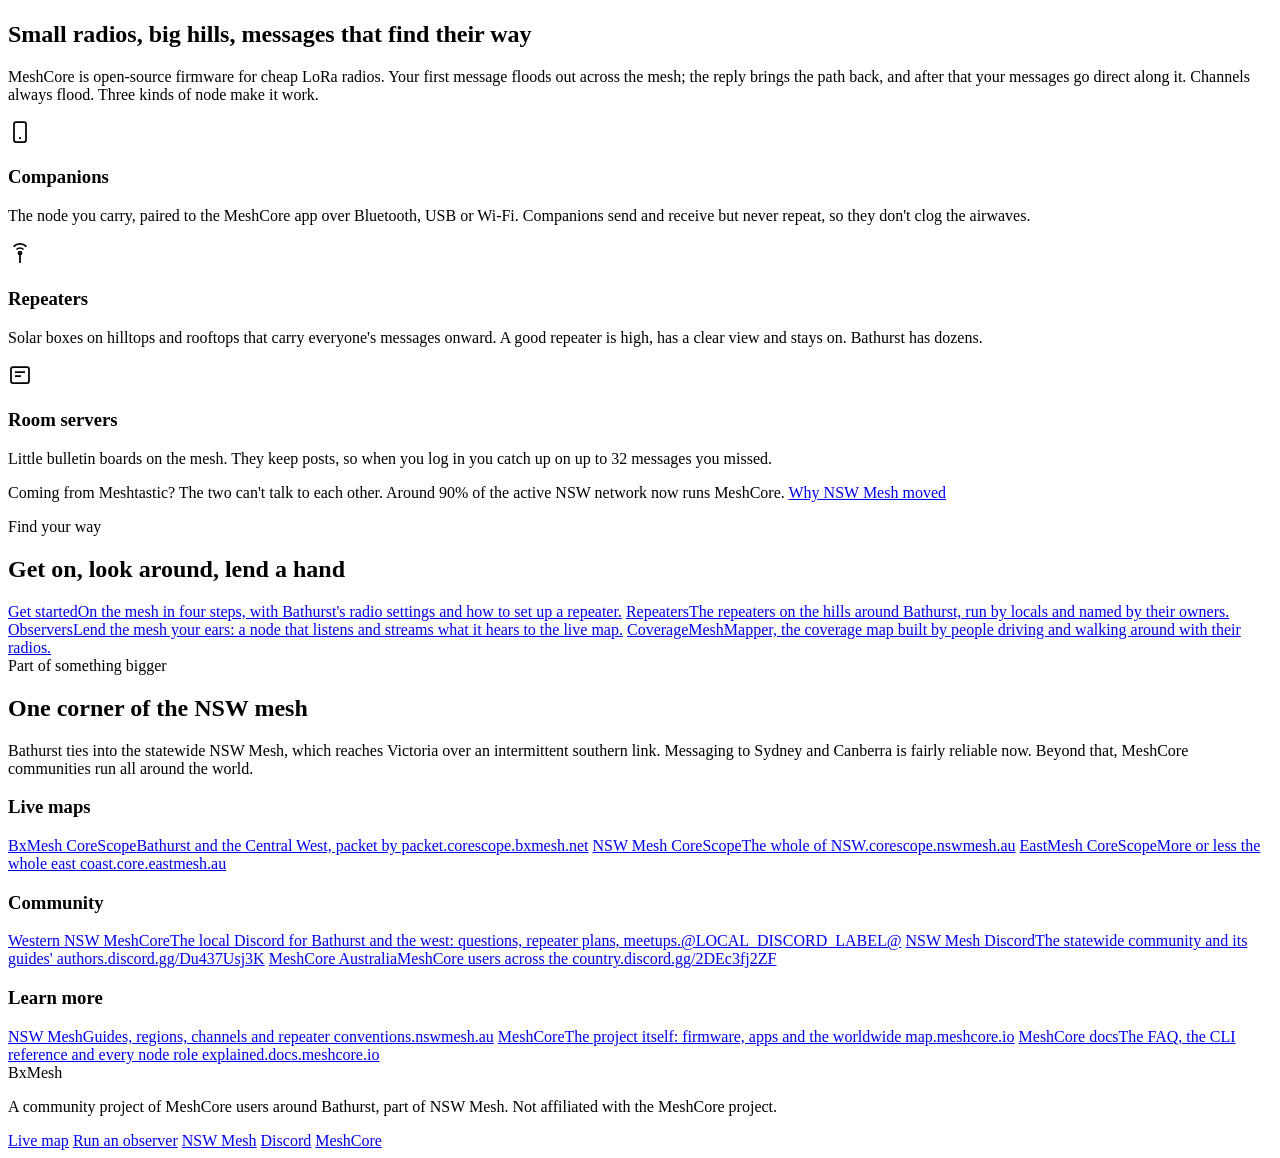
==== commit 5a1e024f: "site: the region runs east to Lithgow and south to the Abercrombie River, its southern edge, now Cor" ====
--- a/site/public/index.html
+++ b/site/public/index.html
@@ -20,7 +20,7 @@
   <div class="wrap header-row">
     <div class="title-line">
       <a class="brand" href="/"><span>Bx</span>Mesh</a>
-      <a class="powered" href="https://meshcore.io"><span>Powered by</span><svg viewBox="0 0 134 15" width="112" height="13" role="img" aria-label="MeshCore" style="fill-rule:evenodd;clip-rule:evenodd;stroke-linejoin:round;stroke-miterlimit:2;display:block;"><title>MeshCore</title><path d="M3.277,0.053C2.829,0.053 2.401,0.41 2.321,0.851L0.013,13.623C-0.067,14.064 0.232,14.421 0.681,14.421L3.13,14.421C3.578,14.421 4.006,14.064 4.086,13.623L5.004,8.54L6.684,13.957C6.766,14.239 7.02,14.421 7.337,14.421L10.58,14.421C10.897,14.421 11.217,14.239 11.401,13.957L15.043,8.513L14.119,13.623C14.038,14.064 14.338,14.421 14.787,14.421L17.236,14.421C17.684,14.421 18.112,14.064 18.192,13.623L20.5,0.851C20.582,0.41 20.283,0.053 19.834,0.053L16.69,0.053C16.373,0.053 16.053,0.235 15.87,0.517L9.897,9.473C9.803,9.616 9.578,9.578 9.528,9.41L7.074,0.517C6.992,0.235 6.738,0.053 6.421,0.053L3.277,0.053Z" style="fill:currentColor;fill-rule:nonzero;"></path><path d="M21.146,14.421C21.146,14.421 33.257,14.421 33.257,14.421C33.526,14.421 33.784,14.205 33.831,13.942L34.337,11.128C34.385,10.863 34.206,10.649 33.936,10.649L25.519,10.649C25.429,10.649 25.37,10.576 25.385,10.488L25.635,9.105C25.65,9.017 25.736,8.944 25.826,8.944L32.596,8.944C32.865,8.944 33.123,8.728 33.171,8.465L33.621,5.974C33.669,5.709 33.49,5.495 33.221,5.495L26.45,5.495C26.361,5.495 26.301,5.423 26.317,5.335L26.584,3.852C26.599,3.764 26.685,3.691 26.775,3.691L35.192,3.691C35.462,3.691 35.719,3.476 35.767,3.21L36.258,0.498C36.306,0.235 36.126,0.019 35.857,0.019L23.746,0.019C23.297,0.019 22.867,0.378 22.788,0.819L20.474,13.621C20.396,14.062 20.695,14.421 21.146,14.421Z" style="fill:currentColor;fill-rule:nonzero;"></path><path d="M45.926,14.419L45.926,14.421L46.346,14.421C48.453,14.421 50.465,12.742 50.839,10.67L51.081,9.327C51.456,7.256 50.05,5.576 47.943,5.576L41.455,5.576C41.186,5.576 41.007,5.363 41.054,5.097L41.218,4.192C41.266,3.927 41.524,3.713 41.793,3.713L50.569,3.713C51.018,3.713 51.446,3.356 51.526,2.915L51.9,0.85C51.98,0.407 51.68,0.05 51.232,0.05L41.638,0.05C39.531,0.05 37.519,1.73 37.145,3.801L36.88,5.267C36.505,7.339 37.91,9.018 40.018,9.018L46.506,9.018C46.775,9.018 46.954,9.231 46.907,9.497L46.785,10.176C46.737,10.441 46.479,10.655 46.21,10.655L37.189,10.655C36.741,10.655 36.313,11.012 36.233,11.453L35.841,13.621C35.761,14.062 36.061,14.419 36.51,14.419L45.926,14.419Z" style="fill:currentColor;fill-rule:nonzero;"></path><path d="M68.008,0.046C68.008,0.046 65.296,0.046 65.296,0.046C64.847,0.046 64.42,0.403 64.34,0.844L63.532,5.31C63.517,5.398 63.431,5.469 63.341,5.469L58.085,5.469C57.995,5.469 57.936,5.398 57.951,5.31L58.758,0.844C58.837,0.403 58.539,0.046 58.09,0.046L55.378,0.046C54.93,0.046 54.502,0.403 54.422,0.844L52.112,13.623C52.032,14.064 52.331,14.421 52.78,14.421L55.492,14.421C55.941,14.421 56.369,14.064 56.449,13.623L57.272,9.074C57.287,8.986 57.373,8.914 57.462,8.914L62.719,8.914C62.809,8.914 62.868,8.985 62.853,9.074L62.032,13.623C61.952,14.064 62.252,14.421 62.7,14.421L65.413,14.421C65.861,14.421 66.289,14.064 66.369,13.623L68.678,0.844C68.755,0.403 68.457,0.046 68.008,0.046Z" style="fill:currentColor;fill-rule:nonzero;"></path><path d="M72.099,14.421C72.099,14.421 80.066,14.421 80.066,14.421C80.515,14.421 80.943,14.064 81.022,13.623L81.414,11.453C81.494,11.012 81.194,10.655 80.746,10.655L73.828,10.655C73.559,10.655 73.38,10.441 73.427,10.176L74.51,4.215C74.558,3.951 74.815,3.736 75.082,3.736L82,3.736C82.448,3.736 82.876,3.379 82.956,2.938L83.34,0.817C83.42,0.376 83.12,0.019 82.672,0.019L74.724,0.019C72.622,0.019 70.614,1.691 70.236,3.757L68.965,10.665C68.587,12.738 69.99,14.421 72.099,14.421Z" style="fill:currentColor;fill-rule:nonzero;"></path><path d="M97.176,-0C97.176,0 88.882,0 88.882,0C86.775,0 84.763,1.68 84.389,3.751L83.139,10.67C82.765,12.741 84.169,14.421 86.277,14.421L94.571,14.421C96.678,14.421 98.69,12.741 99.064,10.67L100.314,3.751C100.689,1.68 99.284,-0 97.176,-0ZM94.798,10.178C94.75,10.443 94.492,10.657 94.223,10.657L87.978,10.657C87.709,10.657 87.529,10.443 87.577,10.178L88.659,4.192C88.707,3.927 88.964,3.713 89.234,3.713L95.477,3.713C95.747,3.713 95.926,3.927 95.878,4.192L94.798,10.178Z" style="fill:currentColor;fill-rule:nonzero;"></path><path d="M101.284,14.421L103.995,14.421C104.443,14.421 104.871,14.065 104.951,13.624L105.43,10.97C105.446,10.882 105.531,10.81 105.621,10.81L108.902,10.806C109.064,10.806 109.2,10.886 109.267,11.018L110.813,14.035C110.992,14.392 111.319,14.434 112.303,14.419C112.88,14.426 113.756,14.382 115.169,14.382C115.623,14.382 115.902,13.907 115.678,13.51L113.989,10.569C113.945,10.491 113.993,10.386 114.086,10.34C115.39,9.707 116.423,8.477 116.681,7.055L117.27,3.785C117.646,1.713 116.242,0.033 114.134,0.033L103.884,0.033C103.436,0.033 103.008,0.39 102.928,0.831L100.616,13.623C100.536,14.064 100.836,14.421 101.284,14.421L101.284,14.421ZM106.73,3.791C106.745,3.703 106.831,3.631 106.921,3.631L112.225,3.631C112.626,3.631 112.891,3.949 112.821,4.343L112.431,6.494C112.359,6.885 111.979,7.204 111.58,7.204L106.276,7.204C106.186,7.204 106.127,7.133 106.142,7.043L106.73,3.791Z" style="fill:currentColor;fill-rule:nonzero;"></path><path d="M118.277,14.421C118.277,14.421 130.388,14.421 130.388,14.421C130.657,14.421 130.915,14.205 130.963,13.942L131.468,11.128C131.516,10.863 131.337,10.649 131.068,10.649L122.65,10.649C122.56,10.649 122.501,10.576 122.516,10.488L122.766,9.105C122.781,9.017 122.867,8.944 122.957,8.944L129.728,8.944C129.997,8.944 130.254,8.728 130.302,8.465L130.753,5.974C130.801,5.709 130.621,5.495 130.352,5.495L123.581,5.495C123.492,5.495 123.432,5.423 123.448,5.335L123.715,3.852C123.73,3.764 123.816,3.691 123.906,3.691L132.324,3.691C132.593,3.691 132.851,3.476 132.898,3.21L133.389,0.498C133.437,0.235 133.257,0.019 132.988,0.019L120.877,0.019C120.428,0.019 119.999,0.378 119.919,0.819L117.605,13.621C117.527,14.062 117.827,14.421 118.277,14.421Z" style="fill:currentColor;fill-rule:nonzero;"></path></svg></a>
+      <a class="powered" href="https://meshcore.io" target="_blank" rel="noopener"><span>Powered by</span><svg viewBox="0 0 134 15" width="112" height="13" role="img" aria-label="MeshCore" style="fill-rule:evenodd;clip-rule:evenodd;stroke-linejoin:round;stroke-miterlimit:2;display:block;"><title>MeshCore</title><path d="M3.277,0.053C2.829,0.053 2.401,0.41 2.321,0.851L0.013,13.623C-0.067,14.064 0.232,14.421 0.681,14.421L3.13,14.421C3.578,14.421 4.006,14.064 4.086,13.623L5.004,8.54L6.684,13.957C6.766,14.239 7.02,14.421 7.337,14.421L10.58,14.421C10.897,14.421 11.217,14.239 11.401,13.957L15.043,8.513L14.119,13.623C14.038,14.064 14.338,14.421 14.787,14.421L17.236,14.421C17.684,14.421 18.112,14.064 18.192,13.623L20.5,0.851C20.582,0.41 20.283,0.053 19.834,0.053L16.69,0.053C16.373,0.053 16.053,0.235 15.87,0.517L9.897,9.473C9.803,9.616 9.578,9.578 9.528,9.41L7.074,0.517C6.992,0.235 6.738,0.053 6.421,0.053L3.277,0.053Z" style="fill:currentColor;fill-rule:nonzero;"></path><path d="M21.146,14.421C21.146,14.421 33.257,14.421 33.257,14.421C33.526,14.421 33.784,14.205 33.831,13.942L34.337,11.128C34.385,10.863 34.206,10.649 33.936,10.649L25.519,10.649C25.429,10.649 25.37,10.576 25.385,10.488L25.635,9.105C25.65,9.017 25.736,8.944 25.826,8.944L32.596,8.944C32.865,8.944 33.123,8.728 33.171,8.465L33.621,5.974C33.669,5.709 33.49,5.495 33.221,5.495L26.45,5.495C26.361,5.495 26.301,5.423 26.317,5.335L26.584,3.852C26.599,3.764 26.685,3.691 26.775,3.691L35.192,3.691C35.462,3.691 35.719,3.476 35.767,3.21L36.258,0.498C36.306,0.235 36.126,0.019 35.857,0.019L23.746,0.019C23.297,0.019 22.867,0.378 22.788,0.819L20.474,13.621C20.396,14.062 20.695,14.421 21.146,14.421Z" style="fill:currentColor;fill-rule:nonzero;"></path><path d="M45.926,14.419L45.926,14.421L46.346,14.421C48.453,14.421 50.465,12.742 50.839,10.67L51.081,9.327C51.456,7.256 50.05,5.576 47.943,5.576L41.455,5.576C41.186,5.576 41.007,5.363 41.054,5.097L41.218,4.192C41.266,3.927 41.524,3.713 41.793,3.713L50.569,3.713C51.018,3.713 51.446,3.356 51.526,2.915L51.9,0.85C51.98,0.407 51.68,0.05 51.232,0.05L41.638,0.05C39.531,0.05 37.519,1.73 37.145,3.801L36.88,5.267C36.505,7.339 37.91,9.018 40.018,9.018L46.506,9.018C46.775,9.018 46.954,9.231 46.907,9.497L46.785,10.176C46.737,10.441 46.479,10.655 46.21,10.655L37.189,10.655C36.741,10.655 36.313,11.012 36.233,11.453L35.841,13.621C35.761,14.062 36.061,14.419 36.51,14.419L45.926,14.419Z" style="fill:currentColor;fill-rule:nonzero;"></path><path d="M68.008,0.046C68.008,0.046 65.296,0.046 65.296,0.046C64.847,0.046 64.42,0.403 64.34,0.844L63.532,5.31C63.517,5.398 63.431,5.469 63.341,5.469L58.085,5.469C57.995,5.469 57.936,5.398 57.951,5.31L58.758,0.844C58.837,0.403 58.539,0.046 58.09,0.046L55.378,0.046C54.93,0.046 54.502,0.403 54.422,0.844L52.112,13.623C52.032,14.064 52.331,14.421 52.78,14.421L55.492,14.421C55.941,14.421 56.369,14.064 56.449,13.623L57.272,9.074C57.287,8.986 57.373,8.914 57.462,8.914L62.719,8.914C62.809,8.914 62.868,8.985 62.853,9.074L62.032,13.623C61.952,14.064 62.252,14.421 62.7,14.421L65.413,14.421C65.861,14.421 66.289,14.064 66.369,13.623L68.678,0.844C68.755,0.403 68.457,0.046 68.008,0.046Z" style="fill:currentColor;fill-rule:nonzero;"></path><path d="M72.099,14.421C72.099,14.421 80.066,14.421 80.066,14.421C80.515,14.421 80.943,14.064 81.022,13.623L81.414,11.453C81.494,11.012 81.194,10.655 80.746,10.655L73.828,10.655C73.559,10.655 73.38,10.441 73.427,10.176L74.51,4.215C74.558,3.951 74.815,3.736 75.082,3.736L82,3.736C82.448,3.736 82.876,3.379 82.956,2.938L83.34,0.817C83.42,0.376 83.12,0.019 82.672,0.019L74.724,0.019C72.622,0.019 70.614,1.691 70.236,3.757L68.965,10.665C68.587,12.738 69.99,14.421 72.099,14.421Z" style="fill:currentColor;fill-rule:nonzero;"></path><path d="M97.176,-0C97.176,0 88.882,0 88.882,0C86.775,0 84.763,1.68 84.389,3.751L83.139,10.67C82.765,12.741 84.169,14.421 86.277,14.421L94.571,14.421C96.678,14.421 98.69,12.741 99.064,10.67L100.314,3.751C100.689,1.68 99.284,-0 97.176,-0ZM94.798,10.178C94.75,10.443 94.492,10.657 94.223,10.657L87.978,10.657C87.709,10.657 87.529,10.443 87.577,10.178L88.659,4.192C88.707,3.927 88.964,3.713 89.234,3.713L95.477,3.713C95.747,3.713 95.926,3.927 95.878,4.192L94.798,10.178Z" style="fill:currentColor;fill-rule:nonzero;"></path><path d="M101.284,14.421L103.995,14.421C104.443,14.421 104.871,14.065 104.951,13.624L105.43,10.97C105.446,10.882 105.531,10.81 105.621,10.81L108.902,10.806C109.064,10.806 109.2,10.886 109.267,11.018L110.813,14.035C110.992,14.392 111.319,14.434 112.303,14.419C112.88,14.426 113.756,14.382 115.169,14.382C115.623,14.382 115.902,13.907 115.678,13.51L113.989,10.569C113.945,10.491 113.993,10.386 114.086,10.34C115.39,9.707 116.423,8.477 116.681,7.055L117.27,3.785C117.646,1.713 116.242,0.033 114.134,0.033L103.884,0.033C103.436,0.033 103.008,0.39 102.928,0.831L100.616,13.623C100.536,14.064 100.836,14.421 101.284,14.421L101.284,14.421ZM106.73,3.791C106.745,3.703 106.831,3.631 106.921,3.631L112.225,3.631C112.626,3.631 112.891,3.949 112.821,4.343L112.431,6.494C112.359,6.885 111.979,7.204 111.58,7.204L106.276,7.204C106.186,7.204 106.127,7.133 106.142,7.043L106.73,3.791Z" style="fill:currentColor;fill-rule:nonzero;"></path><path d="M118.277,14.421C118.277,14.421 130.388,14.421 130.388,14.421C130.657,14.421 130.915,14.205 130.963,13.942L131.468,11.128C131.516,10.863 131.337,10.649 131.068,10.649L122.65,10.649C122.56,10.649 122.501,10.576 122.516,10.488L122.766,9.105C122.781,9.017 122.867,8.944 122.957,8.944L129.728,8.944C129.997,8.944 130.254,8.728 130.302,8.465L130.753,5.974C130.801,5.709 130.621,5.495 130.352,5.495L123.581,5.495C123.492,5.495 123.432,5.423 123.448,5.335L123.715,3.852C123.73,3.764 123.816,3.691 123.906,3.691L132.324,3.691C132.593,3.691 132.851,3.476 132.898,3.21L133.389,0.498C133.437,0.235 133.257,0.019 132.988,0.019L120.877,0.019C120.428,0.019 119.999,0.378 119.919,0.819L117.605,13.621C117.527,14.062 117.827,14.421 118.277,14.421Z" style="fill:currentColor;fill-rule:nonzero;"></path></svg></a>
     </div>
     <button class="menu-btn" type="button" aria-expanded="false" aria-controls="site-nav" aria-label="Menu">
       <svg aria-hidden="true" width="22" height="22" viewBox="0 0 24 24" fill="none" stroke="currentColor" stroke-width="1.75"><path class="m-open" d="M4 7h16M4 12h16M4 17h16"/><path class="m-close" d="M6 6l12 12M18 6L6 18"/></svg>
@@ -31,8 +31,8 @@
       <a href="/observers/">Observers</a>
       <a href="/coverage/">Coverage</a>
       <a href="/connect/">Connect</a>
-      <a href="https://corescope.bxmesh.net">Live map</a>
-      <a class="btn btn-primary" href="@LOCAL_DISCORD@">Join the Discord</a>
+      <a href="https://corescope.bxmesh.net" target="_blank" rel="noopener">Live map</a>
+      <a class="btn btn-primary" href="@LOCAL_DISCORD@" target="_blank" rel="noopener">Join the Discord</a>
     </nav>
   </div>
 </header>
@@ -49,10 +49,10 @@
   <div class="wrap">
     <span class="label">Bathurst · Central West NSW · MeshCore</span>
     <h1 id="hero-title">Messages that hop the ridgelines</h1>
-    <p class="lede">BxMesh is Bathurst's MeshCore network: off-grid, encrypted text messaging over LoRa radio, carried hill to hill by community repeaters from the Blue Mountains to Orange, and from Hill End down to Mt Darling. No phone towers, no subscriptions, no internet needed.</p>
+    <p class="lede">BxMesh is Bathurst's MeshCore network: off-grid, encrypted text messaging over LoRa radio, carried hill to hill by community repeaters from Lithgow to Orange, and from Hill End down to the Abercrombie River. No phone towers, no subscriptions, no internet needed.</p>
     <div class="btns">
       <a class="btn btn-primary" href="/start/">Get on the mesh</a>
-      <a class="btn btn-ghost" href="https://corescope.bxmesh.net">See it live on CoreScope</a>
+      <a class="btn btn-ghost" href="https://corescope.bxmesh.net" target="_blank" rel="noopener">See it live on CoreScope</a>
     </div>
     <div class="radio">
       <div><span class="label">Our frequency</span><span class="freq">915.075 MHz</span></div>
@@ -87,7 +87,7 @@
         <p>Little bulletin boards on the mesh. They keep posts, so when you log in you catch up on up to 32 messages you missed.</p>
       </article>
     </div>
-    <p class="small">Coming from Meshtastic? The two can't talk to each other. Around 90% of the active NSW network now runs MeshCore. <a href="https://nswmesh.au/getting-started">Why NSW Mesh moved</a></p>
+    <p class="small">Coming from Meshtastic? The two can't talk to each other. Around 90% of the active NSW network now runs MeshCore. <a href="https://nswmesh.au/getting-started" target="_blank" rel="noopener">Why NSW Mesh moved</a></p>
   </div>
 </section>
 
@@ -116,25 +116,25 @@
     <div class="group">
       <h3 class="label">Live maps</h3>
       <div class="g3">
-        <a class="card" href="https://corescope.bxmesh.net"><span class="card-t">BxMesh CoreScope</span><span>Bathurst and the Central West, packet by packet.</span><span class="mono">corescope.bxmesh.net</span></a>
-        <a class="card" href="https://corescope.nswmesh.au"><span class="card-t">NSW Mesh CoreScope</span><span>The whole of NSW.</span><span class="mono">corescope.nswmesh.au</span></a>
-        <a class="card" href="https://core.eastmesh.au"><span class="card-t">EastMesh CoreScope</span><span>More or less the whole east coast.</span><span class="mono">core.eastmesh.au</span></a>
+        <a class="card" href="https://corescope.bxmesh.net" target="_blank" rel="noopener"><span class="card-t">BxMesh CoreScope</span><span>Bathurst and the Central West, packet by packet.</span><span class="mono">corescope.bxmesh.net</span></a>
+        <a class="card" href="https://corescope.nswmesh.au" target="_blank" rel="noopener"><span class="card-t">NSW Mesh CoreScope</span><span>The whole of NSW.</span><span class="mono">corescope.nswmesh.au</span></a>
+        <a class="card" href="https://core.eastmesh.au" target="_blank" rel="noopener"><span class="card-t">EastMesh CoreScope</span><span>More or less the whole east coast.</span><span class="mono">core.eastmesh.au</span></a>
       </div>
     </div>
     <div class="group">
       <h3 class="label">Community</h3>
       <div class="g3">
-        <a class="card" href="@LOCAL_DISCORD@"><span class="card-t">Western NSW MeshCore</span><span>The local Discord for Bathurst and the west: questions, repeater plans, meetups.</span><span class="mono">@LOCAL_DISCORD_LABEL@</span></a>
-        <a class="card" href="https://discord.gg/Du437Usj3K"><span class="card-t">NSW Mesh Discord</span><span>The statewide community and its guides' authors.</span><span class="mono">discord.gg/Du437Usj3K</span></a>
-        <a class="card" href="https://discord.gg/2DEc3fj2ZF"><span class="card-t">MeshCore Australia</span><span>MeshCore users across the country.</span><span class="mono">discord.gg/2DEc3fj2ZF</span></a>
+        <a class="card" href="@LOCAL_DISCORD@" target="_blank" rel="noopener"><span class="card-t">Western NSW MeshCore</span><span>The local Discord for Bathurst and the west: questions, repeater plans, meetups.</span><span class="mono">@LOCAL_DISCORD_LABEL@</span></a>
+        <a class="card" href="https://discord.gg/Du437Usj3K" target="_blank" rel="noopener"><span class="card-t">NSW Mesh Discord</span><span>The statewide community and its guides' authors.</span><span class="mono">discord.gg/Du437Usj3K</span></a>
+        <a class="card" href="https://discord.gg/2DEc3fj2ZF" target="_blank" rel="noopener"><span class="card-t">MeshCore Australia</span><span>MeshCore users across the country.</span><span class="mono">discord.gg/2DEc3fj2ZF</span></a>
       </div>
     </div>
     <div class="group">
       <h3 class="label">Learn more</h3>
       <div class="g3">
-        <a class="card" href="https://nswmesh.au"><span class="card-t">NSW Mesh</span><span>Guides, regions, channels and repeater conventions.</span><span class="mono">nswmesh.au</span></a>
-        <a class="card" href="https://meshcore.io"><span class="card-t">MeshCore</span><span>The project itself: firmware, apps and the worldwide map.</span><span class="mono">meshcore.io</span></a>
-        <a class="card" href="https://docs.meshcore.io"><span class="card-t">MeshCore docs</span><span>The FAQ, the CLI reference and every node role explained.</span><span class="mono">docs.meshcore.io</span></a>
+        <a class="card" href="https://nswmesh.au" target="_blank" rel="noopener"><span class="card-t">NSW Mesh</span><span>Guides, regions, channels and repeater conventions.</span><span class="mono">nswmesh.au</span></a>
+        <a class="card" href="https://meshcore.io" target="_blank" rel="noopener"><span class="card-t">MeshCore</span><span>The project itself: firmware, apps and the worldwide map.</span><span class="mono">meshcore.io</span></a>
+        <a class="card" href="https://docs.meshcore.io" target="_blank" rel="noopener"><span class="card-t">MeshCore docs</span><span>The FAQ, the CLI reference and every node role explained.</span><span class="mono">docs.meshcore.io</span></a>
       </div>
     </div>
   </div>
@@ -148,11 +148,11 @@
       <p>A community project of MeshCore users around Bathurst, part of NSW Mesh. Not affiliated with the MeshCore project.</p>
     </div>
     <nav aria-label="Footer">
-      <a href="https://corescope.bxmesh.net">Live map</a>
+      <a href="https://corescope.bxmesh.net" target="_blank" rel="noopener">Live map</a>
       <a href="/connect/">Run an observer</a>
-      <a href="https://nswmesh.au">NSW Mesh</a>
-      <a href="@LOCAL_DISCORD@">Discord</a>
-      <a href="https://meshcore.io">MeshCore</a>
+      <a href="https://nswmesh.au" target="_blank" rel="noopener">NSW Mesh</a>
+      <a href="@LOCAL_DISCORD@" target="_blank" rel="noopener">Discord</a>
+      <a href="https://meshcore.io" target="_blank" rel="noopener">MeshCore</a>
     </nav>
   </div>
 </footer>
